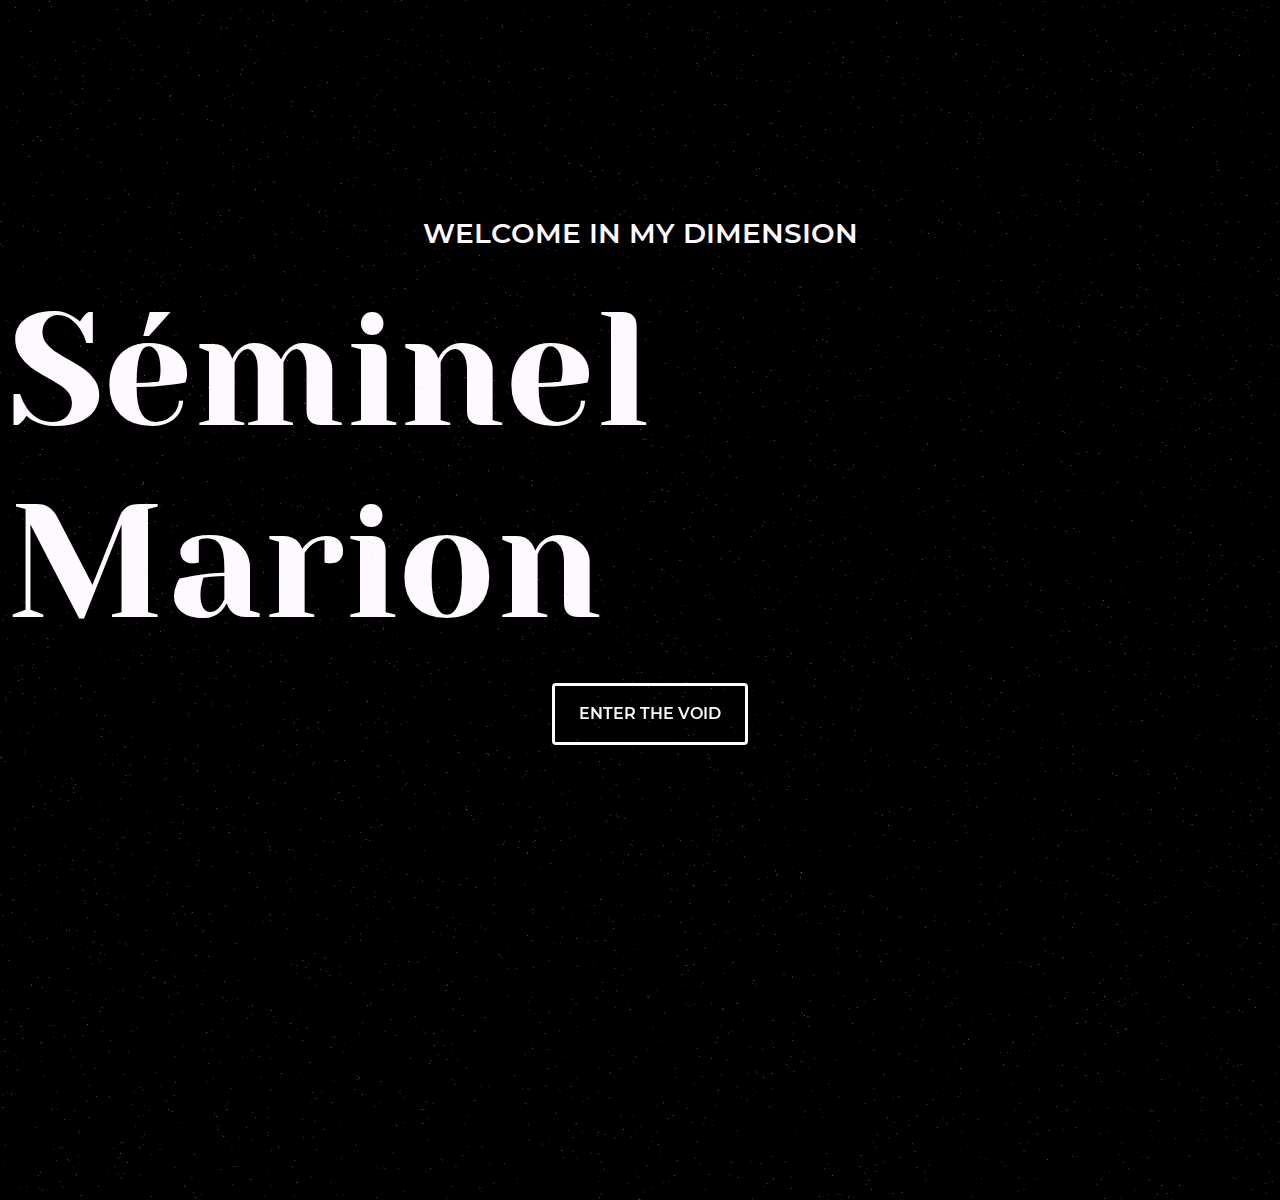
==== index.html @ 38f997a5 "version initiale du projet" ====
<!doctype html>
<html lang="fr" class="h-100">
    <head>
        <title>Welcome in my dimension ! </title>

        <meta charset="utf-8">
        <meta http-equiv="X-UA-Compatible" content="IE=edge">
        <meta name="viewport" content="width=device-width, initial-scale=1">
        <script src="https://cdnjs.cloudflare.com/ajax/libs/popper.js/1.14.3/umd/popper.min.js"></script>
        <link rel="stylesheet" href="bootstrap/css/bootstrap.css">
        <script src="bootstrap/js/jquery.min.js"></script>
        <script src="bootstrap/js/bootstrap.min.js"></script>


        <meta name="description" content="This website is my personal Portfolio" />

        <link href="bootstrap/css/bootstrap.min.css" rel="stylesheet">
	      <link rel="stylesheet" type="text/css" href="css/indexStyle.css" />

    </head>
    <body>
          <canvas id="renderCanvas"></canvas>

          <div class="h-100 d-flex align-items-center justify-content-center flex-column">
            <h3 class="p-2"> WELCOME IN MY DIMENSION </h3>
            <h1 class="p-2">Séminel Marion</h1>
            <a href="./html/page.html" class="p-2" ><button> ENTER THE VOID </button></a>
          </div>

        <script type="text/javascript" src="./js/particles.js"></script>
    </body>
</html>
---- css/indexStyle.css ----
[class*="col-"], footer {
  font-family: Open Sans, sans-serif;
  background-color: lightgreen;
  border: 2px solid black;
  border-radius: 6px;
  text-align: center;
}

@font-face {
 font-family: "Yeseva One";
 src: url("../asset/fonts/YesevaOne-Regular.ttf");
}

@font-face {
    font-family: "Montserrat";
    src: url("../asset/fonts/Montserrat-SemiBold.ttf");
}

body {
  width:100%;
  height:100%;
  overflow-x:hidden;
  overflow-y:hidden;
  background: black;
  color:#fef9ff;

  position: relative;
}

h1{
  font-family: "Yeseva One", sans-serif;
  font-size: 10rem;

}

h3{
  font-family: "Montserrat";
}

a{
  width: 15%;
}

button{
  color:#fef9ff;
  font-family: "Montserrat";

  padding: 1em 1.5em;

  text-decoration: none;

  border:3px solid white;
  border-radius: 4px;

  background:none;
  position:fixed;

  transition:color 0.25s ease;
}

button::after {
  position: absolute;
  content: '';
  top:0;
  left: 0;
  width: 0;
  height: 100%;
  background-image: linear-gradient(to right, #c1bddb , #ff99C9);
  transform-origin:left;
  transition:width 0.25s ease;
  z-index:-1;
}

button:hover{
  color : white;
}

button:hover::after {
  width: 100%;
}


canvas{
    position: absolute;
    top: 0;
    right: 0;
    bottom: 0;
    left: 0;
    margin: auto;

}
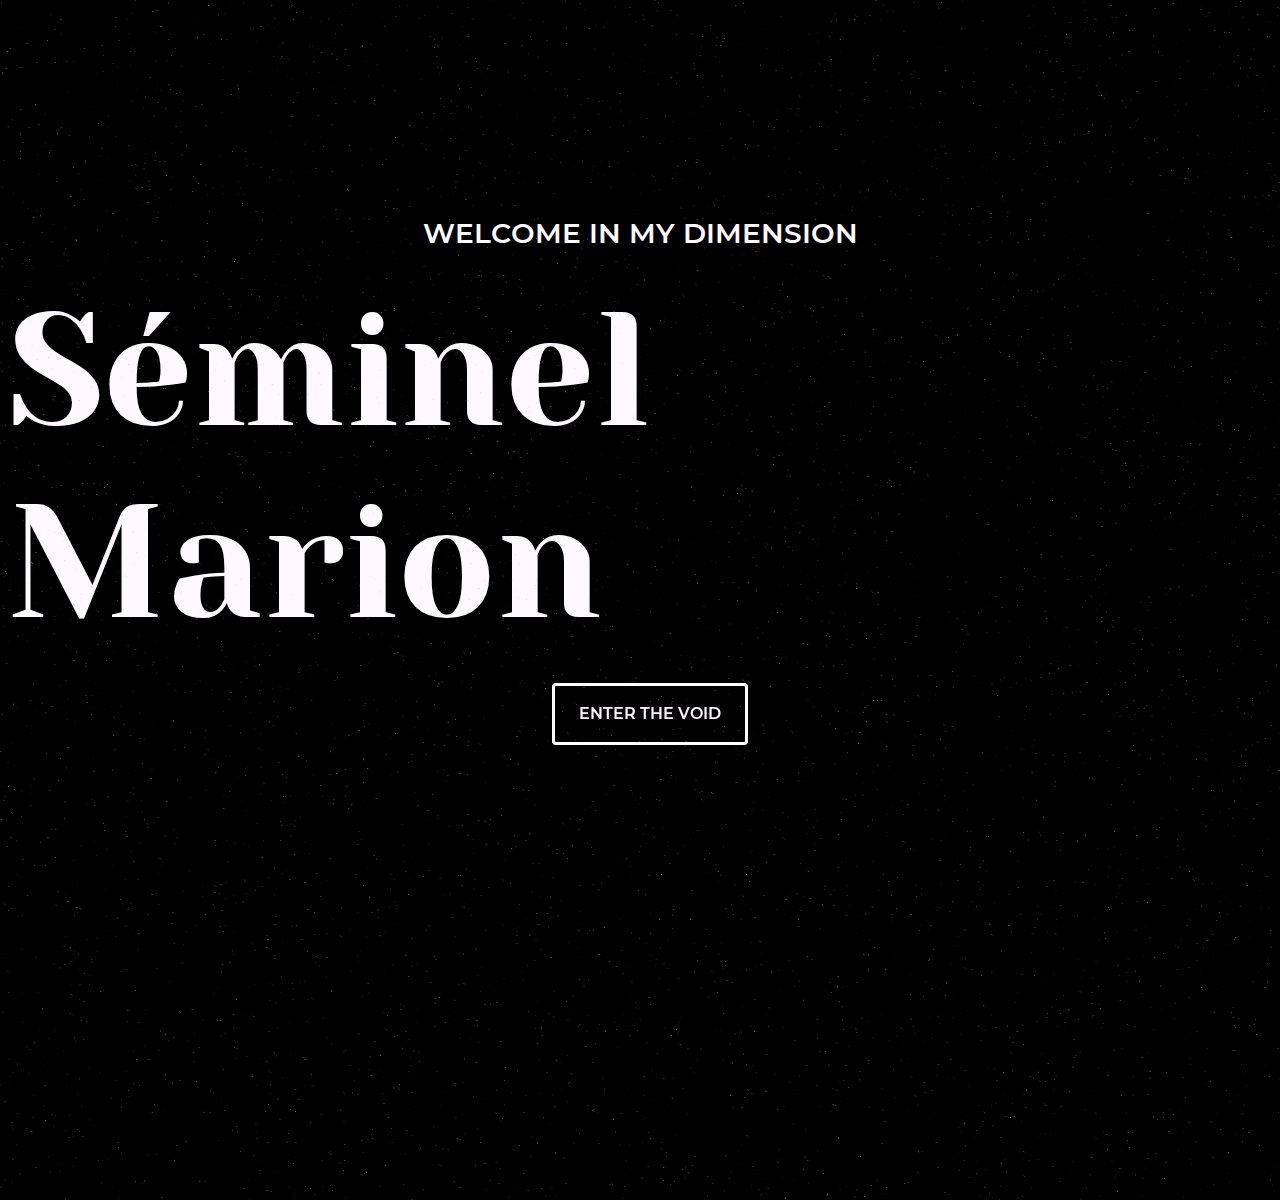
==== commit 159908b2: "Add homepage" ====
--- a/index.html
+++ b/index.html
@@ -24,7 +24,9 @@
           <div class="h-100 d-flex align-items-center justify-content-center flex-column">
             <h3 class="p-2"> WELCOME IN MY DIMENSION </h3>
             <h1 class="p-2">Séminel Marion</h1>
-            <a href="./html/page.html" class="p-2" ><button> ENTER THE VOID </button></a>
+              <a href="./html/page.html" class="p-2" >
+                <button> ENTER THE VOID </button>
+              </a>
           </div>
 
         <script type="text/javascript" src="./js/particles.js"></script>
--- a/css/indexStyle.css
+++ b/css/indexStyle.css
@@ -1,11 +1,11 @@
-[class*="col-"], footer {
+/*[class*="col-"], footer {
   font-family: Open Sans, sans-serif;
   background-color: lightgreen;
   border: 2px solid black;
   border-radius: 6px;
   text-align: center;
 }
-
+*/
 @font-face {
  font-family: "Yeseva One";
  src: url("../asset/fonts/YesevaOne-Regular.ttf");
@@ -30,7 +30,6 @@
 h1{
   font-family: "Yeseva One", sans-serif;
   font-size: 10rem;
-
 }
 
 h3{
@@ -65,7 +64,7 @@
   left: 0;
   width: 0;
   height: 100%;
-  background-image: linear-gradient(to right, #c1bddb , #ff99C9);
+  background-image: linear-gradient(to right, #c368a6 , #2e488b);
   transform-origin:left;
   transition:width 0.25s ease;
   z-index:-1;
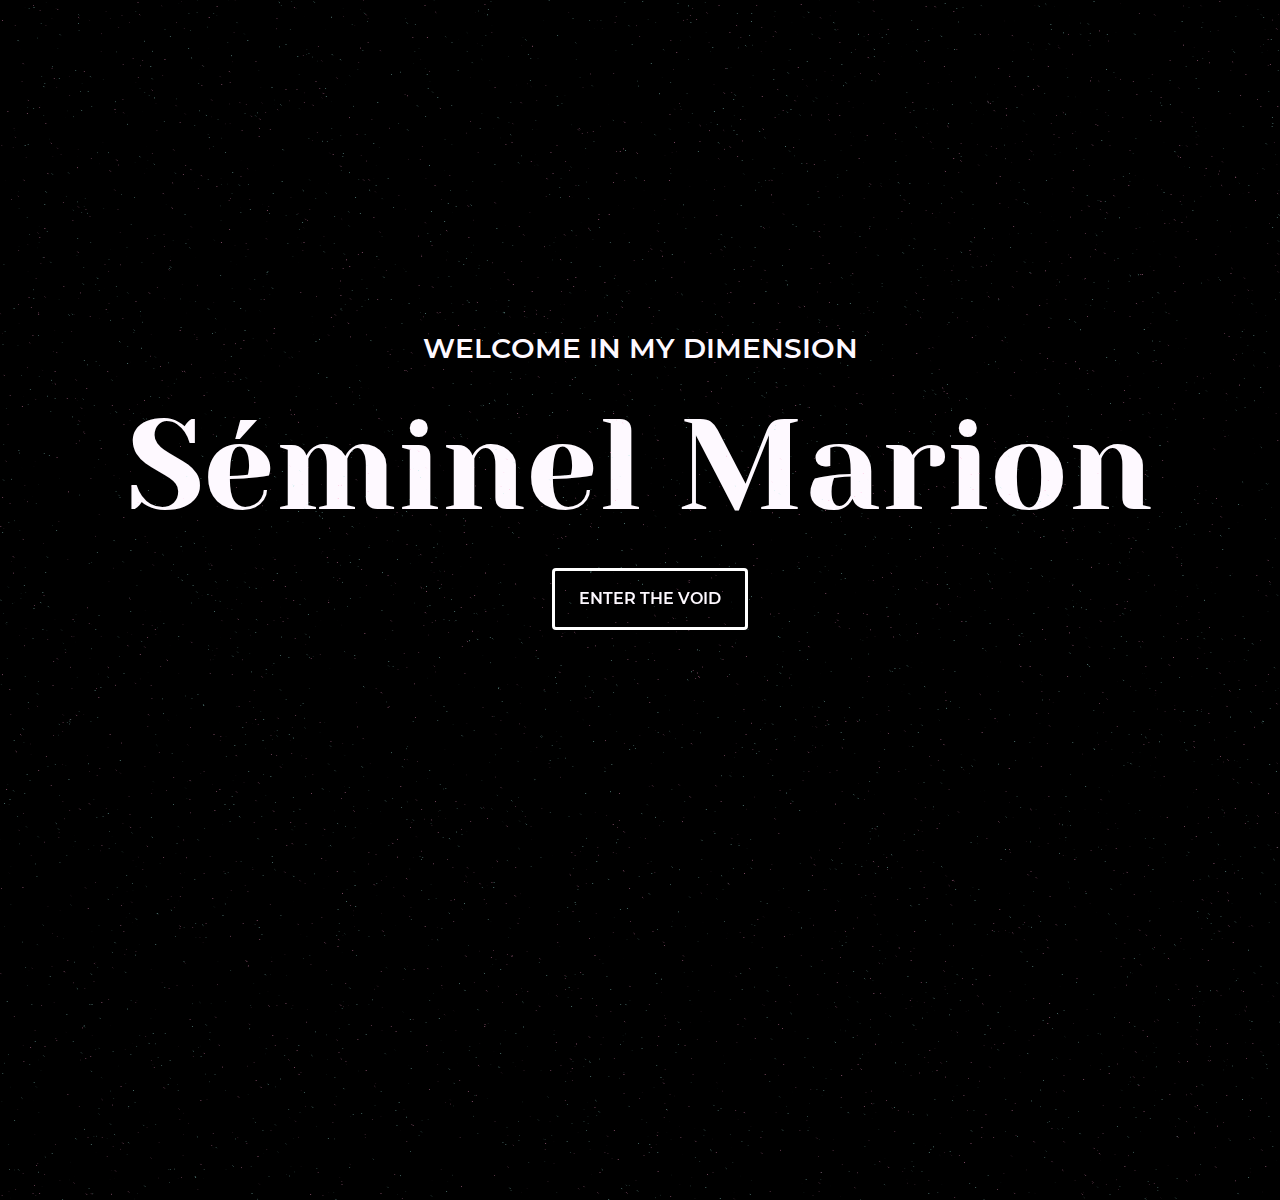
==== commit 899bbc37: "Add responsive" ====
--- a/index.html
+++ b/index.html
@@ -21,14 +21,15 @@
     <body>
           <canvas id="renderCanvas"></canvas>
 
-          <div class="h-100 d-flex align-items-center justify-content-center flex-column">
-            <h3 class="p-2"> WELCOME IN MY DIMENSION </h3>
-            <h1 class="p-2">Séminel Marion</h1>
-              <a href="./html/page.html" class="p-2" >
-                <button> ENTER THE VOID </button>
-              </a>
-          </div>
 
+            <div class="h-100 d-flex align-items-center justify-content-center flex-column">
+              <h3 class="p-2"> WELCOME IN MY DIMENSION </h3>
+              <h1 class="p-2">Séminel Marion</h1>
+                <a href="./html/page.html" class="p-2" >
+                  <button> ENTER THE VOID </button>
+                </a>
+
+        </div>
         <script type="text/javascript" src="./js/particles.js"></script>
     </body>
 </html>
--- a/css/indexStyle.css
+++ b/css/indexStyle.css
@@ -88,3 +88,59 @@
     margin: auto;
 
 }
+
+@media (min-width: 1050px) and (max-width: 1300px) {
+  h1{
+    font-family: "Yeseva One", sans-serif;
+    font-size: 8rem;
+  }
+}
+
+@media (min-width: 800px) and (max-width: 1050px) {
+  h1{
+    font-family: "Yeseva One", sans-serif;
+    font-size: 6rem;
+  }
+}
+
+@media (min-width: 550px) and (max-width: 800px) {
+  h1{
+    font-family: "Yeseva One", sans-serif;
+    font-size: 4rem;
+  }
+
+  a{
+    width: 25%;
+  }
+}
+
+@media (min-width: 350px) and (max-width: 550px) {
+  h1{
+    font-family: "Yeseva One", sans-serif;
+    font-size: 2rem;
+  }
+
+  h3{
+    font-family: "Montserrat";
+    font-size: 1rem;
+  }
+
+  a{
+    width: 40%;
+  }
+}
+
+@media (min-width: 0px) and (max-width: 350px) {
+  h1{
+    font-family: "Yeseva One", sans-serif;
+    font-size: 2rem;
+  }
+  h3{
+    font-family: "Montserrat";
+    font-size: 1rem;
+  }
+
+  a{
+    width: 70%;
+  }
+}
